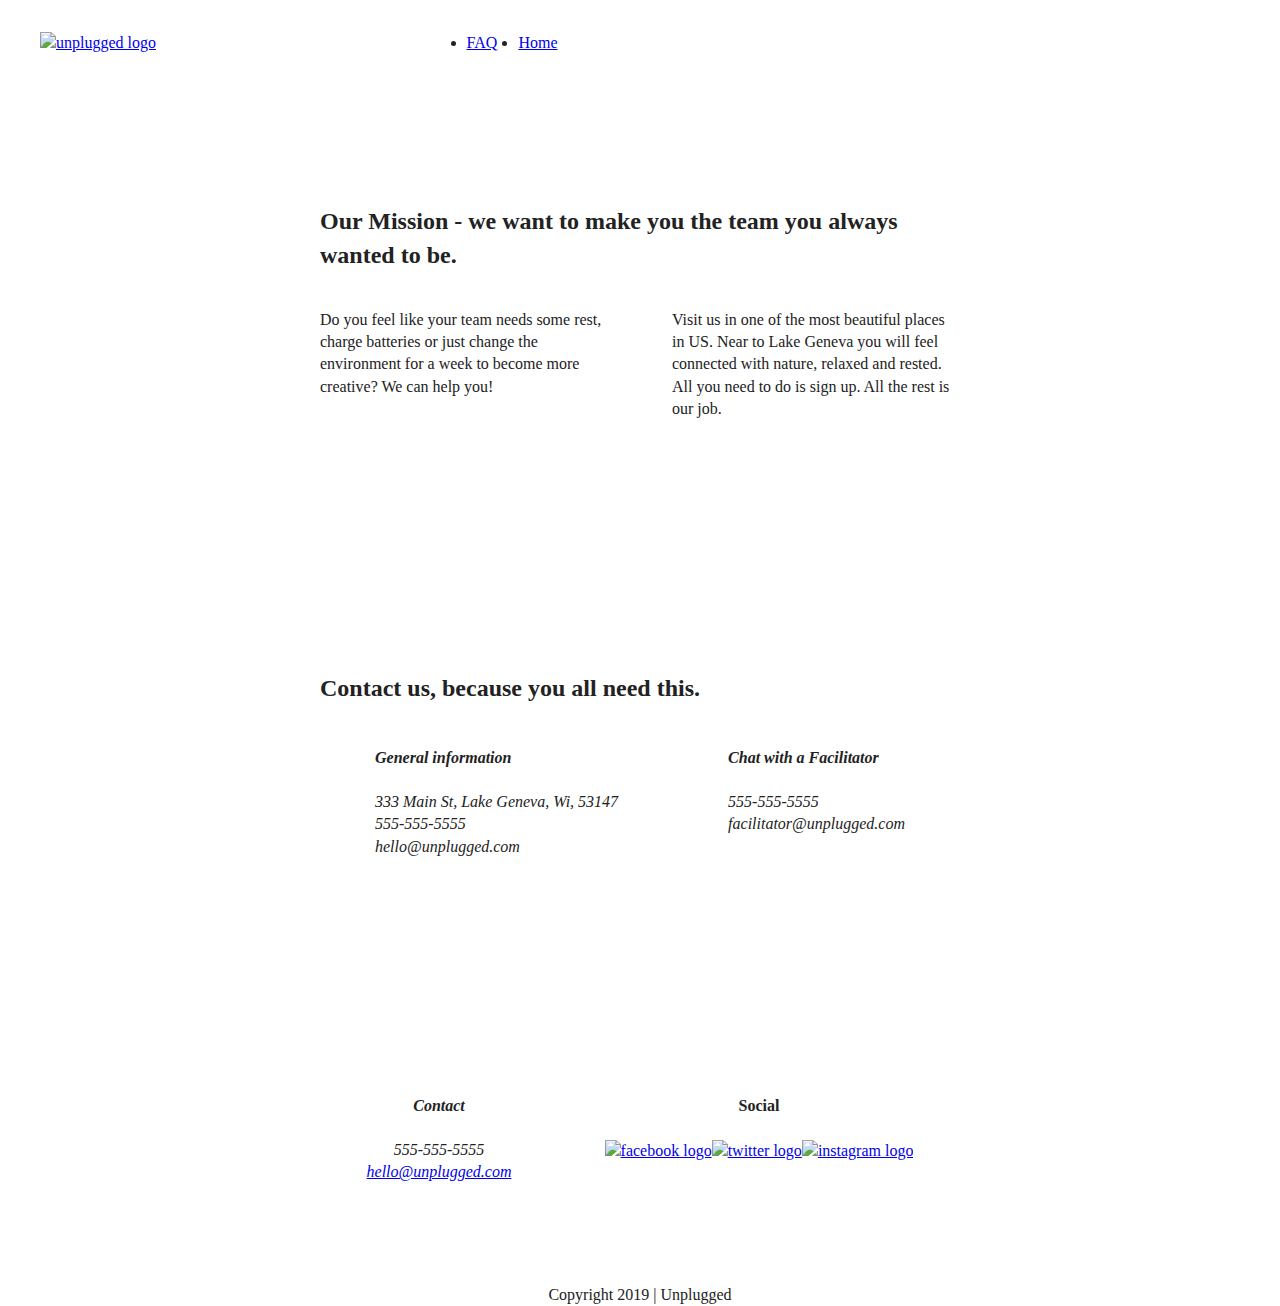
==== about/index.html @ 5dfda2a8 "initial commit" ====
<!doctype html>
<html class="no-js" lang="">

<head>
  <meta charset="utf-8">
  <title>About</title>
  <meta name="description" content="">
  <meta name="viewport" content="width=device-width, initial-scale=1">

  <link rel="manifest" href="../site.webmanifest">
  <link rel="apple-touch-icon" href="../icon.png">
  <!-- Place favicon.ico in the root directory -->

  <link rel="stylesheet" href="../css/normalize.css">
  <link rel="stylesheet" href="../css/main.css">

  <meta name="theme-color" content="#fafafa">
</head>

<body>
  <!--[if IE]>
    <p class="browserupgrade">You are using an <strong>outdated</strong> browser. Please <a href="https://browsehappy.com/">upgrade your browser</a> to improve your experience and security.</p>
  <![endif]-->

<!-- HEADER -->
<header>
  <div class="content-wrapper">
    <figure>
      <a href="#"><img src="" alt="unplugged logo"></a>
    </figure>
    <div class="header-divider"></div>

    <nav>
      <ul>
        <li><a href="../faq/index.html" target="_blank">FAQ</a></li>
        <li><a href="../index.html" target="_blank">Home</a></li>
      </ul>
    </nav>

  </div>
</header>

<!-- MAIN -->

    <main>
      <section class="mission">
        <div class="content-wrapper">
          <h2>Our Mission - we want to make you the team you always wanted to be.</h2>
          <div class="mission-content">
            <p>Do you feel like your team needs some rest, charge batteries or just change the environment for a week to become more creative? We can help you!</p>
            <p>Visit us in one of the most beautiful places in US. Near to Lake Geneva you will feel connected with nature, relaxed and rested. All you need to do is sign up. All the rest is our job.</p>
          </div>
        </div>
      </section>

      <section class="map">
        <figure>
          <!-- here goes google map -->
        </figure>
      </section>

      <section class="contact-section">
        <div class="content-wrapper">
          <h2>Contact us, because you all need this.</h2>
          <address class="contact-content">
            <div>
              <h4>General information</h4>
              <p>333 Main St, Lake Geneva, Wi, 53147<br>
                555-555-5555<br>
                hello@unplugged.com</p>
            </div>
            <div>
              <h4>Chat with a Facilitator</h4>
              <p>555-555-5555<br>
              facilitator@unplugged.com</p>
            </div>
          </address>
        </div>
      </section>

    </main>

<!-- FOOTER -->
<footer>
  <div class="content-wrapper">

    <div class="footer-content">
      <address class="contact">
        <h4>Contact</h4>
        <p>555-555-5555</p>
        <a href="mailto:hello@unplugged.com">hello@unplugged.com</a>
      </address>
      <div class="social">
        <h4>Social</h4>
        <div class="social-icons">
          <p><a href="https://www.facebook.com/" target="_blank"><img src="" alt="facebook logo"></a></p>
          <p><a href="https://twitter.com/" target="_blank"><img src="" alt="twitter logo"></a></p>
          <p><a href="https://www.instagram.com/?hl=cs" target="_blank"><img src="" alt="instagram logo"></a></p>
        </div>
      </div>
    </div>

  </div>

  <div class="copyright">
    <p>Copyright 2019 | Unplugged</p>
  </div>
</footer>

<!-- end -->

  <script src="../js/vendor/modernizr-3.7.1.min.js"></script>
  <script src="https://code.jquery.com/jquery-3.3.1.min.js" integrity="sha256-FgpCb/KJQlLNfOu91ta32o/NMZxltwRo8QtmkMRdAu8=" crossorigin="anonymous"></script>
  <script>window.jQuery || document.write('<script src="../js/vendor/jquery-3.3.1.min.js"><\/script>')</script>
  <script src="../js/plugins.js"></script>
  <script src="../js/main.js"></script>

  <!-- Google Analytics: change UA-XXXXX-Y to be your site's ID. -->
  <script>
    window.ga = function () { ga.q.push(arguments) }; ga.q = []; ga.l = +new Date;
    ga('create', 'UA-XXXXX-Y', 'auto'); ga('set','transport','beacon'); ga('send', 'pageview')
  </script>
  <script src="https://www.google-analytics.com/analytics.js" async defer></script>
</body>

</html>
---- css/main.css ----
/*! HTML5 Boilerplate v7.1.0 | MIT License | https://html5boilerplate.com/ */

/* main.css 1.0.0 | MIT License | https://github.com/h5bp/main.css#readme */
/*
 * What follows is the result of much research on cross-browser styling.
 * Credit left inline and big thanks to Nicolas Gallagher, Jonathan Neal,
 * Kroc Camen, and the H5BP dev community and team.
 */


/* ==========================================================================
   Base styles: opinionated defaults
   ========================================================================== */

   html {
    color: #222;
    font-size: 1em;
    line-height: 1.4;
}

/*
 * Remove text-shadow in selection highlight:
 * https://twitter.com/miketaylr/status/12228805301
 *
 * Vendor-prefixed and regular ::selection selectors cannot be combined:
 * https://stackoverflow.com/a/16982510/7133471
 *
 * Customize the background color to match your design.
 */

::-moz-selection {
    background: #b3d4fc;
    text-shadow: none;
}

::selection {
    background: #b3d4fc;
    text-shadow: none;
}

/*
 * A better looking default horizontal rule
 */

hr {
    display: block;
    height: 1px;
    border: 0;
    border-top: 1px solid #ccc;
    margin: 1em 0;
    padding: 0;
}

/*
 * Remove the gap between audio, canvas, iframes,
 * images, videos and the bottom of their containers:
 * https://github.com/h5bp/html5-boilerplate/issues/440
 */

audio,
canvas,
iframe,
img,
svg,
video {
    vertical-align: middle;
}

/*
 * Remove default fieldset styles.
 */

fieldset {
    border: 0;
    margin: 0;
    padding: 0;
}

/*
 * Allow only vertical resizing of textareas.
 */

textarea {
    resize: vertical;
}

/* ==========================================================================
   Browser Upgrade Prompt
   ========================================================================== */

.browserupgrade {
    margin: 0.2em 0;
    background: #ccc;
    color: #000;
    padding: 0.2em 0;
}




 /* ==========================================================================
   Author's custom styles
   ========================================================================== */

/* ---------- Base Header - Footer Styles ---------- */

header, footer {
  display: flex;
  justify-content: center;
  align-items: center;
  flex-flow: row wrap;
}

.content-wrapper {
  width: 90%;
}

/* Header styles */

header {
  padding: 15px 0;
}

header .content-wrapper {
  display: flex;
  justify-content: center;
  align-items: center;
  flex-flow: row wrap;
  margin: 0;
}

header figure {

}

.header-divider {
  width: 100%;
}

header nav {
  display: flex;
  /*justify-content: space-around;*/
  align-items: center;
  flex-flow: row wrap;
  width: 60%;
}

header nav ul {
  display: flex;
  justify-content: space-around;
  align-items: center;
  width: 50%;
}

/* ---------- Mobile Styles - Homepage ---------- */

.hero-area {
  display: flex;
  justify-content: center;
  align-items: center;
  flex-flow: row wrap;
  padding-top: 50px;
}

aside {
  display: flex;
  justify-content: center;
  align-items: center;
  flex-flow: row wrap;
}

.features {
  display: flex;
  justify-content: center;
  align-items: center;
  flex-flow: row wrap;
  padding-top: 50px;
}

.features article {
  width: 60%;
}

.features .features-items {
  display: flex;
  justify-content: center;
  align-items: center;
  flex-flow: row wrap;
  flex-flow: row wrap;
}

.features p {
  /* margin: 0; */
}

.reviews {
  display: flex;
  justify-content: center;
  align-items: center;
  flex-flow: row wrap;
  padding-top: 50px;
}

.reviews h3 {
  width: 50%;
}

/* Footer styles */

footer {

}

footer .content-wrapper {
  width: : 55%;
  margin: 50px 0;
}

.footer-content {
  display: flex;
  justify-content: center;
  align-items: center;
  flex-flow: row wrap;
}

.contact {
  display: flex;
  justify-content: center;
  align-items: center;
  flex-flow: column wrap;
}

footer .social {
  display: flex;
  justify-content: center;
  align-items: center;
  flex-flow: row wrap;
}

footer .social-icons {
  display: flex;
  justify-content: space-around;
  align-items: center;
}

footer p {
  margin: 0;
}



/* ---------- Mobile Styles - About ---------- */

.mission {
  display: flex;
  justify-content: center;
  align-items: center;
  flex-flow: row wrap;
}

.contact-section {
  display: flex;
  justify-content: center;
  align-items: center;
  flex-flow: row wrap;
}


/* ---------- Mobile Styles - FAQ ---------- */

.faq {
  display: flex;
  justify-content: center;
  align-items: center;
  flex-flow: row wrap;
}

.faq .content-wrapper {
  display: flex;
  justify-content: center;
  align-items: center;
  flex-flow: row wrap;
}


 /* ==========================================================================
   Helper classes
   ========================================================================== */

/*
 * Hide visually and from screen readers
 */

 .hidden {
  display: none !important;
}

/*
* Hide only visually, but have it available for screen readers:
* https://snook.ca/archives/html_and_css/hiding-content-for-accessibility
*
* 1. For long content, line feeds are not interpreted as spaces and small width
*    causes content to wrap 1 word per line:
*    https://medium.com/@jessebeach/beware-smushed-off-screen-accessible-text-5952a4c2cbfe
*/

.visuallyhidden {
  border: 0;
  clip: rect(0 0 0 0);
  height: 1px;
  margin: -1px;
  overflow: hidden;
  padding: 0;
  position: absolute;
  width: 1px;
  white-space: nowrap; /* 1 */
}

/*
* Extends the .visuallyhidden class to allow the element
* to be focusable when navigated to via the keyboard:
* https://www.drupal.org/node/897638
*/

.visuallyhidden.focusable:active,
.visuallyhidden.focusable:focus {
  clip: auto;
  height: auto;
  margin: 0;
  overflow: visible;
  position: static;
  width: auto;
  white-space: inherit;
}

/*
* Hide visually and from screen readers, but maintain layout
*/

.invisible {
  visibility: hidden;
}

/*
* Clearfix: contain floats
*
* For modern browsers
* 1. The space content is one way to avoid an Opera bug when the
*    `contenteditable` attribute is included anywhere else in the document.
*    Otherwise it causes space to appear at the top and bottom of elements
*    that receive the `clearfix` class.
* 2. The use of `table` rather than `block` is only necessary if using
*    `:before` to contain the top-margins of child elements.
*/

.clearfix:before,
.clearfix:after {
  content: " "; /* 1 */
  display: table; /* 2 */
}

.clearfix:after {
  clear: both;
}


/* ==========================================================================
   EXAMPLE Media Queries for Responsive Design.
   These examples override the primary ('mobile first') styles.
   Modify as content requires.
   ========================================================================== */

  @media only screen and (min-width: 768px) {
    /* Tablet styles here */

    .content-wrapper{
      max-width: 640px;
      margin: 100px 0;
    }

    /* Header */

    header {
      justify-content: space-between;
    }

    header .content-wrapper {
      width: 100%;
      justify-content: space-between;
    }

    header nav {
      width: 35%;
    }

    header nav ul {
      justify-content: space-around;
    }

    .header-divider {
      display: none;
    }

/* Hero Area */


/* Aside */

    aside .content-wrapper {
      margin: 50px 0;
      display: flex;
      justify-content: center;
      align-items: center;
      flex-flow: row wrap;
    }

    aside .form-description, aside .form {
      margin: 0;
      width: 50%;
    }


/* Features */

    .features article {
      display: flex;
      justify-content: space-around;
      align-items: center;
      flex-flow: row wrap;
      flex-basis: 230px;
    }

    .features .features-item-description {
      width: 50%;
    }

/* Reviews */

    .reviews article {
      display: flex;
      justify-content: flex-end;
    }

    .reviews article div {
      width: 50%;
    }

/* Footer */

    footer .content-wrapper {
      width: 73%;
      margin: 100px 0;
    }

    .footer-content {
      display: flex;
      justify-content: space-around;
      align-items: flex-start;
    }

    .contact {
      margin-bottom: 0;
    }

    footer .social {
      flex-flow: column wrap;
    }

    footer .copyright {
      width: 100%;
      display: flex;
      justify-content: center;
      align-items: center;
    }



/* About page */

    .mission-content {
      display: flex;
      justify-content: space-between;
      align-items: flex-start;
    }

    .mission-content p {
      width: 45%;
    }

    .contact-section, .content-wrapper h2 {
      width: 100%;
    }

    .contact-content {
      display: flex;
      justify-content: space-around;
      align-items: flex-start;
    }


/* FAQ page */

    .faq .content-wrapper {
      justify-content: space-between;
      align-items: flex-start;
    }

    .faq-content {
      flex-basis: 40%;
    }

    .faq h2 {
      width: 100%;
    }

}





  @media only screen and (min-width: 1200px) {
   /* Desktop styles here */
  }




/* ==========================================================================
   Print styles.
   Inlined to avoid the additional HTTP request:
   https://www.phpied.com/delay-loading-your-print-css/
   ========================================================================== */

   @media print {
    *,
    *:before,
    *:after {
        background: transparent !important;
        color: #000 !important; /* Black prints faster */
        -webkit-box-shadow: none !important;
        box-shadow: none !important;
        text-shadow: none !important;
    }

    a,
    a:visited {
        text-decoration: underline;
    }

    a[href]:after {
        content: " (" attr(href) ")";
    }

    abbr[title]:after {
        content: " (" attr(title) ")";
    }

    /*
     * Don't show links that are fragment identifiers,
     * or use the `javascript:` pseudo protocol
     */

    a[href^="#"]:after,
    a[href^="javascript:"]:after {
        content: "";
    }

    pre {
        white-space: pre-wrap !important;
    }
    pre,
    blockquote {
        border: 1px solid #999;
        page-break-inside: avoid;
    }

    /*
     * Printing Tables:
     * http://css-discuss.incutio.com/wiki/Printing_Tables
     */

    thead {
        display: table-header-group;
    }

    tr,
    img {
        page-break-inside: avoid;
    }

    p,
    h2,
    h3 {
        orphans: 3;
        widows: 3;
    }

    h2,
    h3 {
        page-break-after: avoid;
    }
}
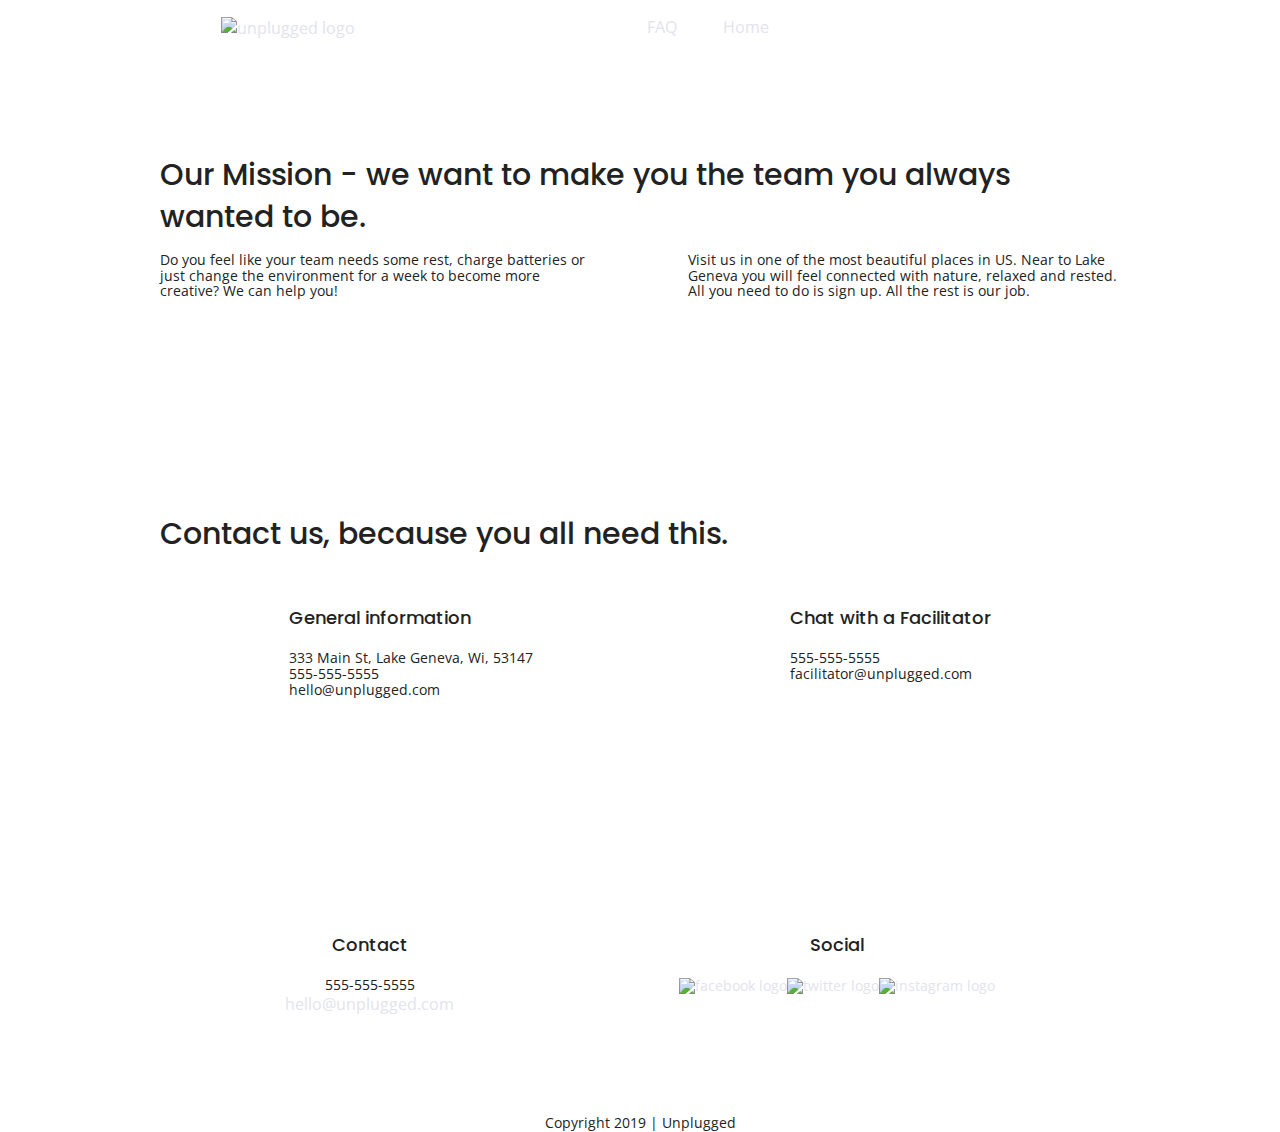
==== commit efcf0435: "text styles" ====
--- a/about/index.html
+++ b/about/index.html
@@ -13,6 +13,9 @@
 
   <link rel="stylesheet" href="../css/normalize.css">
   <link rel="stylesheet" href="../css/main.css">
+
+  <!-- Google Fonts -->
+  <link href="https://fonts.googleapis.com/css?family=Open+Sans:400,700|Poppins:500,700" rel="stylesheet">
 
   <meta name="theme-color" content="#fafafa">
 </head>
--- a/css/main.css
+++ b/css/main.css
@@ -102,17 +102,76 @@
    Author's custom styles
    ========================================================================== */
 
-/* ---------- Base Header - Footer Styles ---------- */
-
-header, footer {
-  display: flex;
-  justify-content: center;
-  align-items: center;
-  flex-flow: row wrap;
+/* ---===--- General Styles ---===--- */
+
+html {
+  font-size: 16px;
+}
+
+body {
+  font-family: 'Open Sans', sans-serif;
+  font-size: 1em;
+}
+
+ul, ol {
+  list-style-type: none;
+  margin: 0;
+  padding: 0;
+}
+
+a {
+  color: #e2e3ed;
+  text-decoration: none;
+}
+
+h2 {
+  font-family: 'Poppins', sans-serif;
+  font-weight: 500;
+  font-size: 1.875em;
+  margin: 0;
+}
+
+h3, h4 {
+  font-family: 'Poppins', sans-serif;
+  font-size: 1.125em;
+  font-weight: 500;
+  margin: 20px 0;
+}
+
+p {
+  font-size: 0.875em;
+  line-height: 1.125em;
+}
+
+img {
+
+}
+
+figure {
+  margin: 0;
+}
+
+address {
+  font-style: normal;
 }
 
 .content-wrapper {
   width: 90%;
+  margin: 50px 0;
+}
+
+
+/* ---------- Base Header - Footer Styles ---------- */
+
+header, footer {
+  display: flex;
+  justify-content: center;
+  align-items: center;
+  flex-flow: row wrap;
+}
+
+.content-wrapper {
+  width: 90%;
 }
 
 /* Header styles */
@@ -130,7 +189,11 @@
 }
 
 header figure {
-
+  width: 60%;
+  display: flex;
+  justify-content: center;
+  align-items: center;
+  flex-flow: row wrap;
 }
 
 .header-divider {
@@ -516,11 +579,65 @@
 }
 
 
-
-
-
   @media only screen and (min-width: 1200px) {
    /* Desktop styles here */
+
+   .content-wrapper{
+     max-width: 960px;
+   }
+
+/* Hero area */
+
+    .hero-area h1 {
+      width: 720px;
+    }
+
+/* Aside */
+
+    aside .content-wrapper {
+      justify-content: space-around;
+    }
+
+    aside .content-wrapper .form-description, aside .content-wrapper .form {
+      width: 320px;
+    }
+
+/* Features */
+
+    .features h2 {
+      width: 880px;
+    }
+
+    .features article {
+      flex-basis: 180px;
+    }
+
+/* Reviews */
+
+    .reviews article div {
+      width: 415px;
+    }
+
+/* ==== About page ==== */
+
+    .mission h2, .contact-section .content-wrapper h2 {
+      width: 960px;
+    }
+
+    .contact-section .content-wrapper h2 {
+      margin-bottom: 30px;
+    }
+
+/* ==== FAQ page ==== */
+
+    .faq h2 {
+      width: 100%;
+    }
+
+    .faq-content {
+      flex-basis: 430px;
+    }
+
   }
 
 
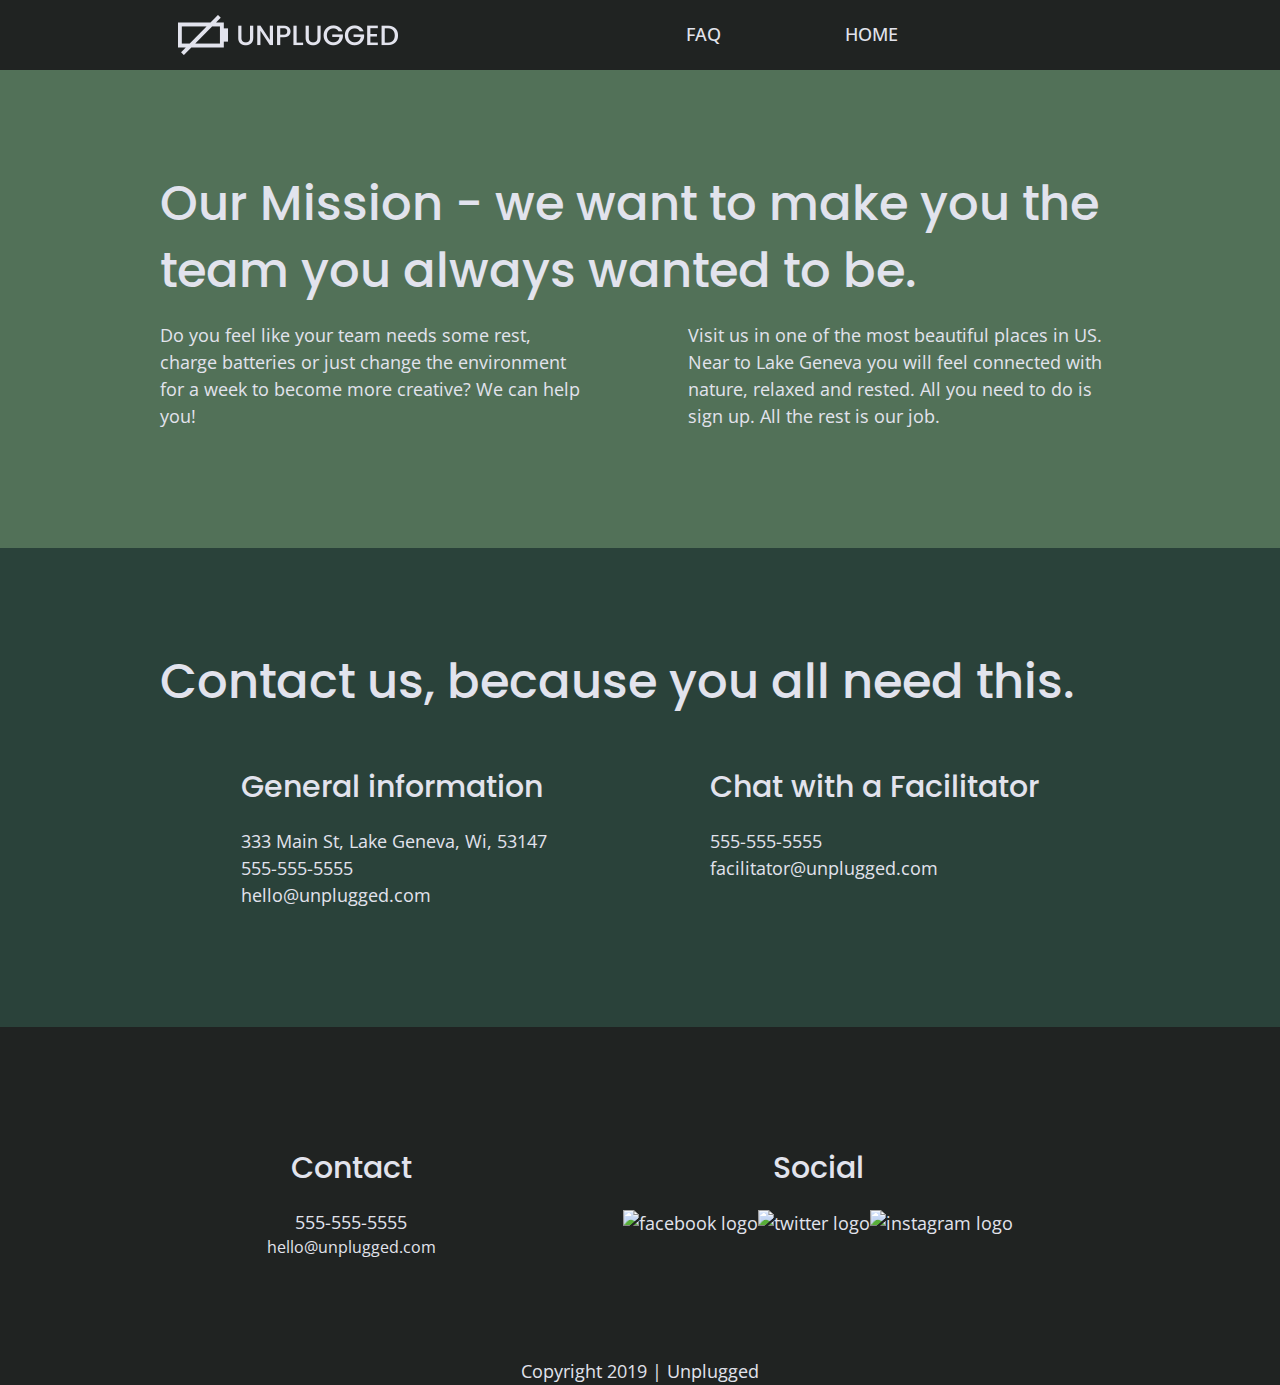
==== commit 8d98724f: "fonts and images" ====
--- a/about/index.html
+++ b/about/index.html
@@ -29,7 +29,7 @@
 <header>
   <div class="content-wrapper">
     <figure>
-      <a href="#"><img src="" alt="unplugged logo"></a>
+      <a href="#"><img src="../img/unplugged-logo.png" alt="unplugged logo"></a>
     </figure>
     <div class="header-divider"></div>
 
--- a/css/main.css
+++ b/css/main.css
@@ -111,6 +111,8 @@
 body {
   font-family: 'Open Sans', sans-serif;
   font-size: 1em;
+  color: #e2e3ed;
+  text-align: left;
 }
 
 ul, ol {
@@ -122,6 +124,12 @@
 a {
   color: #e2e3ed;
   text-decoration: none;
+}
+
+h1 {
+  font-family: 'Poppins', sans-serif;
+  font-weight: 500;
+  font-size: 2.25em;
 }
 
 h2 {
@@ -144,7 +152,7 @@
 }
 
 img {
-
+  width: 100%;
 }
 
 figure {
@@ -168,6 +176,7 @@
   justify-content: center;
   align-items: center;
   flex-flow: row wrap;
+  background-color: #202322;
 }
 
 .content-wrapper {
@@ -198,11 +207,16 @@
 
 .header-divider {
   width: 100%;
+  background: #3a3a3a;
+  height: 1px;
 }
 
 header nav {
   display: flex;
-  /*justify-content: space-around;*/
+  font-weight: 500;
+  font-size: 1.125em;
+  text-transform: uppercase;
+  justify-content: space-around;
   align-items: center;
   flex-flow: row wrap;
   width: 60%;
@@ -211,8 +225,8 @@
 header nav ul {
   display: flex;
   justify-content: space-around;
-  align-items: center;
-  width: 50%;
+  width: 100%;
+
 }
 
 /* ---------- Mobile Styles - Homepage ---------- */
@@ -220,24 +234,55 @@
 .hero-area {
   display: flex;
   justify-content: center;
-  align-items: center;
-  flex-flow: row wrap;
-  padding-top: 50px;
-}
+  flex-flow: row wrap;
+  background: url('../img/retreat.jpg') center no-repeat #333;
+  background-size: cover;
+  min-height: 500px;
+}
+
+/* ---------------- FORM STYLES ---------------- */
+
+aside .form {
+  margin-top: 30px;
+}
+
+input[type=text] {
+  box-sizing: border-box;
+  width: 100%;
+  color: #2a423a;
+  font-style: italic;
+}
+
+input[type=button] {
+  width: 100%;
+  padding: 20px 0;
+  margin-top: 20px;
+  background-color: #2a423a;
+  font-family: 'Poppins', Helvetica, Arial, sans-serif;
+  font-weight: 500;
+  font-size: 1.125em;
+  color: #e2e3ed;
+  border: none;
+  text-align: center;
+  text-transform: uppercase;
+}
+
+/*  ///////////////// end of button styles /////// */
 
 aside {
   display: flex;
   justify-content: center;
   align-items: center;
   flex-flow: row wrap;
+  background-color: #527158;
 }
 
 .features {
   display: flex;
   justify-content: center;
-  align-items: center;
-  flex-flow: row wrap;
-  padding-top: 50px;
+  flex-flow: row wrap;
+  background: url('../img/camp.jpg') center no-repeat #333;
+  background-size: cover;
 }
 
 .features article {
@@ -261,11 +306,23 @@
   justify-content: center;
   align-items: center;
   flex-flow: row wrap;
-  padding-top: 50px;
+  background-color: #2a423a;
+}
+
+.reviews h2 {
+  font-size: 1.875em;
+  line-height: 1.875em;
 }
 
 .reviews h3 {
-  width: 50%;
+  width: 57%;
+}
+
+.reviews figure {
+  display: flex;
+  justify-content: center;
+  align-items: center;
+  flex-flow: row wrap;
 }
 
 /* Footer styles */
@@ -319,6 +376,7 @@
   justify-content: center;
   align-items: center;
   flex-flow: row wrap;
+  background-color: #527158;
 }
 
 .contact-section {
@@ -326,6 +384,7 @@
   justify-content: center;
   align-items: center;
   flex-flow: row wrap;
+  background-color: #2a423a;
 }
 
 
@@ -336,6 +395,7 @@
   justify-content: center;
   align-items: center;
   flex-flow: row wrap;
+  background-color: #527158;
 }
 
 .faq .content-wrapper {
@@ -441,6 +501,18 @@
       margin: 100px 0;
     }
 
+    h1 {
+      font-size: 3em;
+    }
+
+    h2 {
+      font-size: 2.25em;
+    }
+
+    h3, h4 {
+      font-size: 1.5em;
+    }
+
     /* Header */
 
     header {
@@ -454,6 +526,7 @@
 
     header nav {
       width: 35%;
+      font-size: 1em;
     }
 
     header nav ul {
@@ -465,6 +538,7 @@
     }
 
 /* Hero Area */
+
 
 
 /* Aside */
@@ -501,12 +575,18 @@
 
     .reviews article {
       display: flex;
-      justify-content: flex-end;
+      justify-content: space-between;
+      align-items: center;
     }
 
     .reviews article div {
-      width: 50%;
-    }
+      width: 49%;
+    }
+
+    .reviews figure {
+      width: 48%;
+    }
+
 
 /* Footer */
 
@@ -576,6 +656,11 @@
       width: 100%;
     }
 
+    .faq h4, .faq p {
+      font-size: 0.875em;
+      line-height: 1.125em;
+    }
+
 }
 
 
@@ -586,6 +671,29 @@
      max-width: 960px;
    }
 
+   h1 {
+     font-size: 3.75em;
+   }
+
+   h2 {
+     font-size: 2.25em;
+   }
+
+   h3, h4 {
+     font-size: 1.875em;
+   }
+
+   p {
+     font-size: 1.125em;
+     line-height: 1.5em;
+   }
+
+/* Header */
+
+   header nav {
+     font-size: 1.125em;
+   }
+
 /* Hero area */
 
     .hero-area h1 {
@@ -618,24 +726,43 @@
       width: 415px;
     }
 
+
+    .reviews article {
+      display: flex;
+      justify-content: space-between;
+      align-items: center;
+    }
+
+    .reviews figure {
+      width: 48%;
+    }
+
 /* ==== About page ==== */
 
     .mission h2, .contact-section .content-wrapper h2 {
       width: 960px;
+      font-size: 3em;
     }
 
     .contact-section .content-wrapper h2 {
       margin-bottom: 30px;
+      font-size: 3em;
     }
 
 /* ==== FAQ page ==== */
 
     .faq h2 {
       width: 100%;
+      font-size: 3em;
     }
 
     .faq-content {
       flex-basis: 430px;
+    }
+
+    .faq h4, .faq p {
+      font-size: 1.125em;
+      line-height: 1.125em;
     }
 
   }
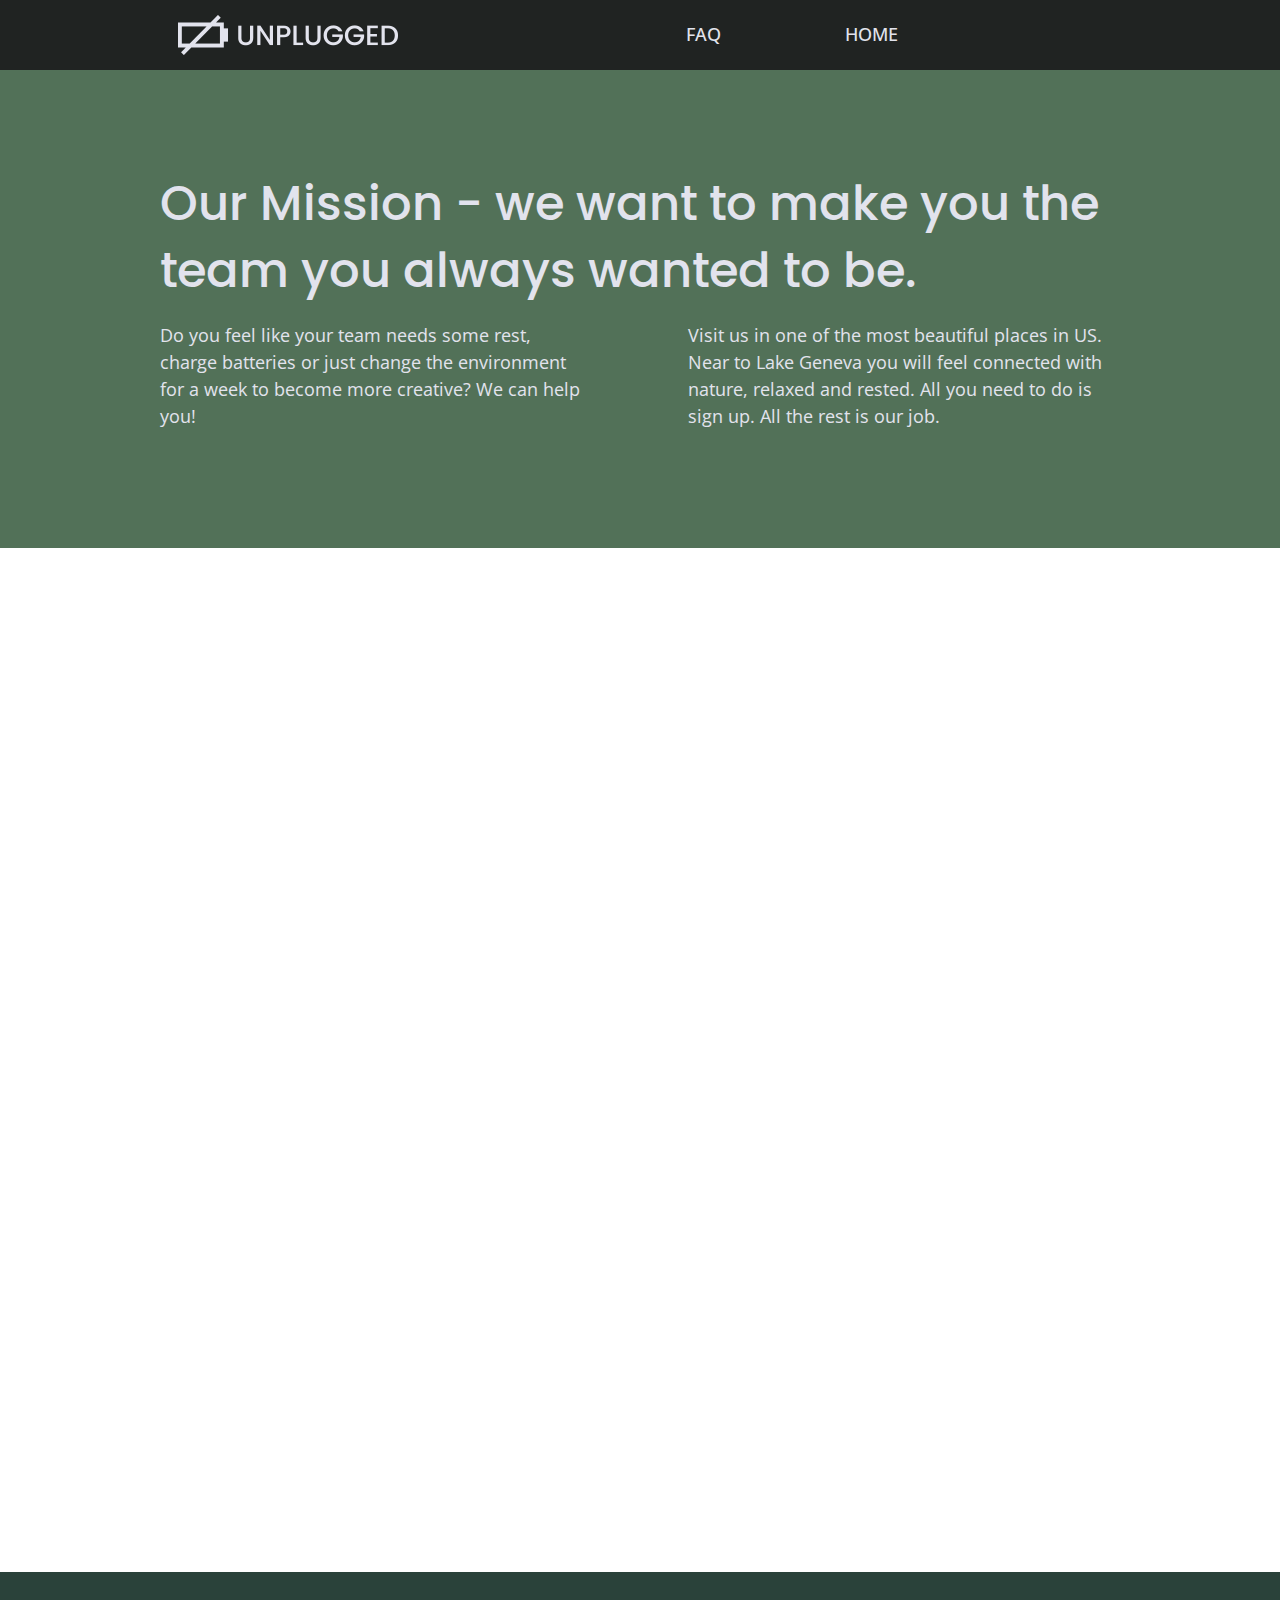
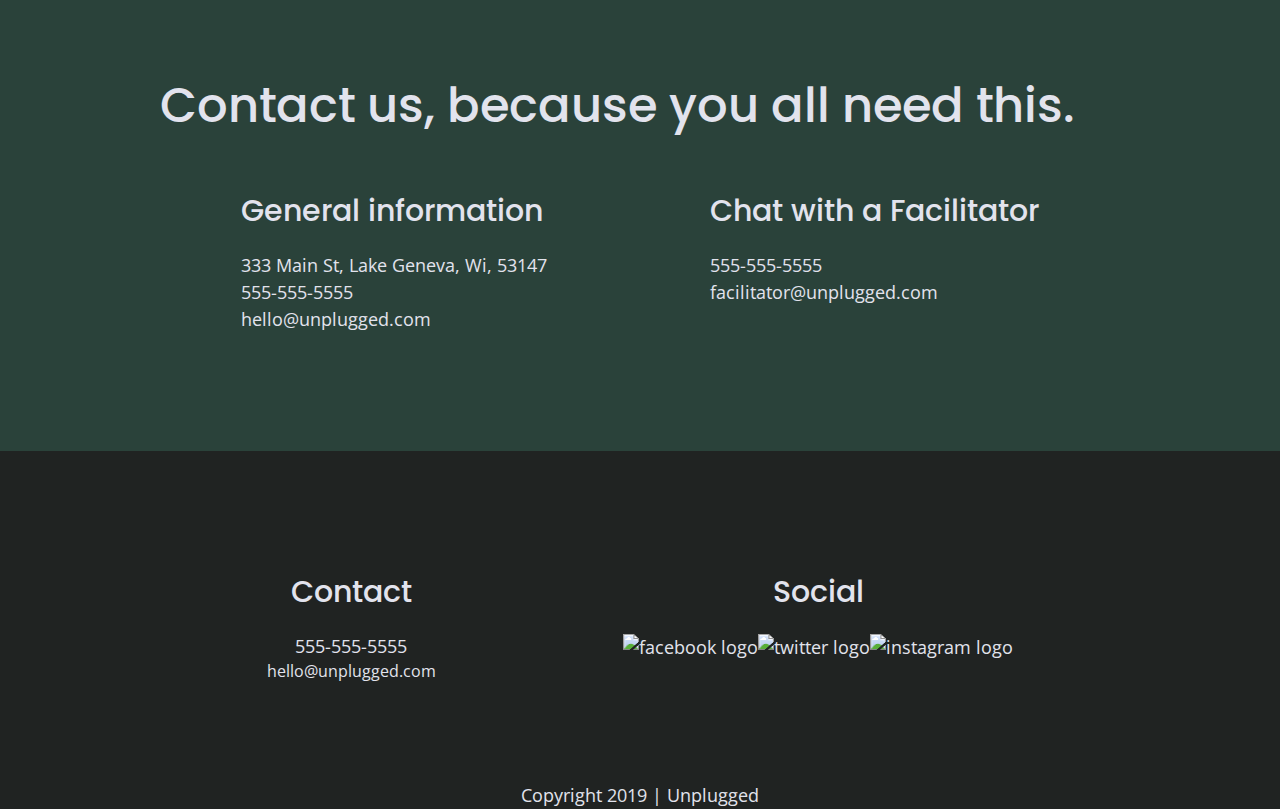
==== commit d1f93461: "adding google map to about page" ====
--- a/about/index.html
+++ b/about/index.html
@@ -59,6 +59,7 @@
       <section class="map">
         <figure>
           <!-- here goes google map -->
+          <iframe src="https://www.google.com/maps/embed?pb=!1m14!1m12!1m3!1d67428.66168203838!2d-88.47782034204958!3d42.5928416399794!2m3!1f0!2f0!3f0!3m2!1i1024!2i768!4f13.1!5e0!3m2!1spl!2scz!4v1555856776763!5m2!1spl!2scz" width="600" height="450" frameborder="0" style="border:0" allowfullscreen></iframe>
         </figure>
       </section>
 
--- a/css/main.css
+++ b/css/main.css
@@ -387,6 +387,22 @@
   background-color: #2a423a;
 }
 
+.map figure {
+  width: 100%;
+  height: 0;
+  padding-bottom: 80%;
+  overflow: hidden;
+  position: relative;
+}
+
+.map iframe {
+  position: absolute;
+  top: 0;
+  left: 0;
+  width: 100%;
+  height: 100%;
+}
+
 
 /* ---------- Mobile Styles - FAQ ---------- */
 
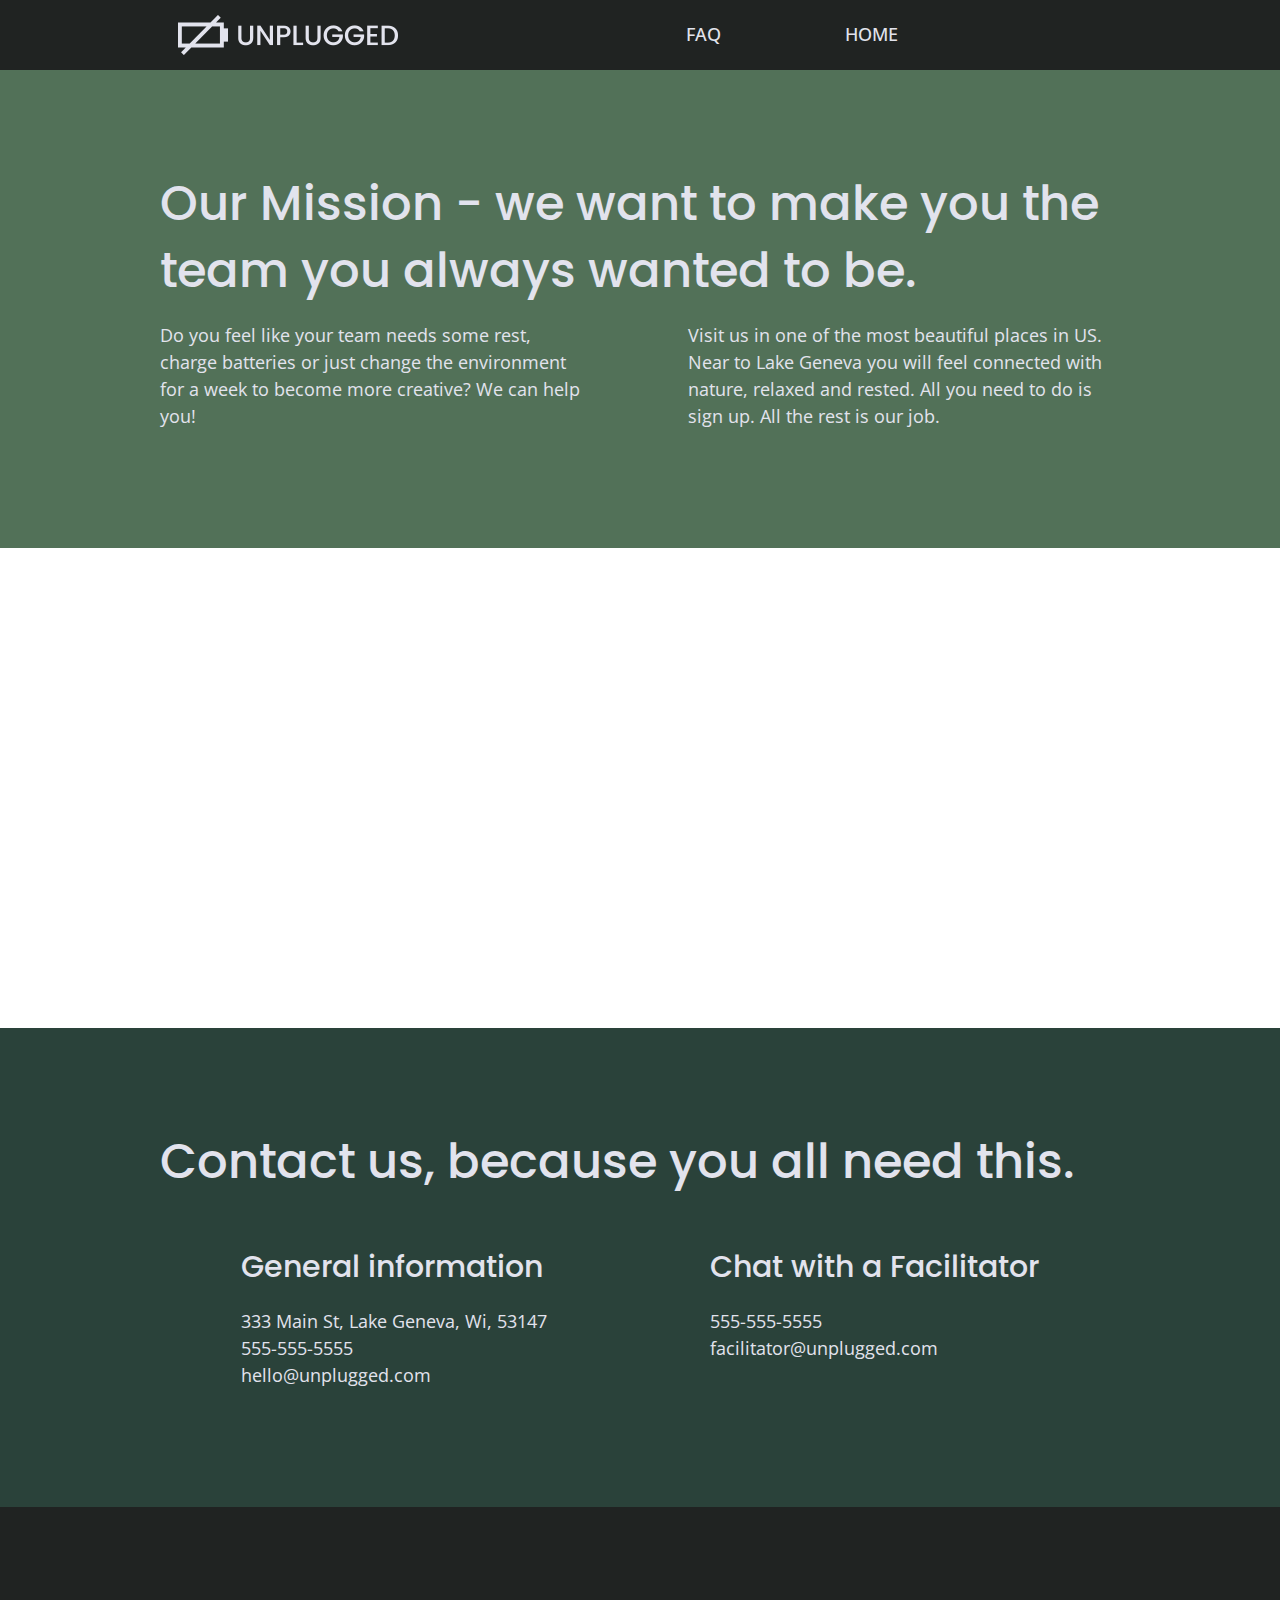
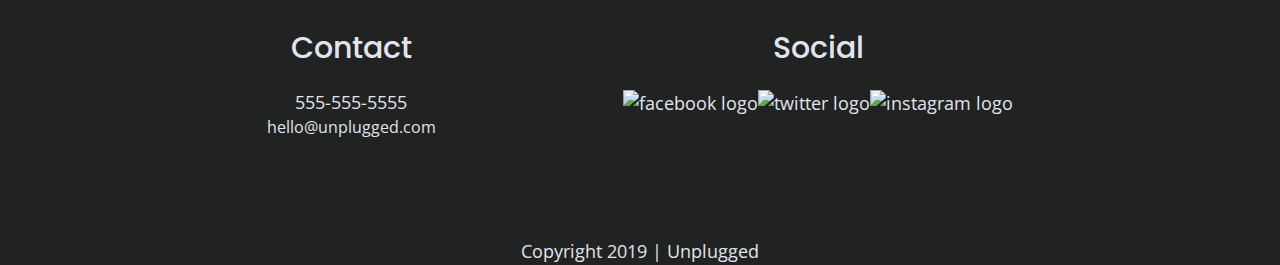
==== commit 6b296b94: "adding fonts awesome to features" ====
--- a/about/index.html
+++ b/about/index.html
@@ -13,6 +13,8 @@
 
   <link rel="stylesheet" href="../css/normalize.css">
   <link rel="stylesheet" href="../css/main.css">
+
+  <link rel="stylesheet" href="https://use.fontawesome.com/releases/v5.8.1/css/all.css" integrity="sha384-50oBUHEmvpQ+1lW4y57PTFmhCaXp0ML5d60M1M7uH2+nqUivzIebhndOJK28anvf" crossorigin="anonymous">
 
   <!-- Google Fonts -->
   <link href="https://fonts.googleapis.com/css?family=Open+Sans:400,700|Poppins:500,700" rel="stylesheet">
--- a/css/main.css
+++ b/css/main.css
@@ -286,7 +286,8 @@
 }
 
 .features article {
-  width: 60%;
+  width: 55%;
+  margin: 30px 0;
 }
 
 .features .features-items {
@@ -294,11 +295,17 @@
   justify-content: center;
   align-items: center;
   flex-flow: row wrap;
-  flex-flow: row wrap;
-}
-
-.features p {
-  /* margin: 0; */
+}
+
+.features .features-items p {
+  text-align: center;
+  margin: 0;
+}
+
+.features i {
+  font-size: 3.75em;
+  margin-top: 15%;
+  margin-bottom: 15%;
 }
 
 .reviews {
@@ -390,7 +397,7 @@
 .map figure {
   width: 100%;
   height: 0;
-  padding-bottom: 80%;
+  padding-bottom: 125%;
   overflow: hidden;
   position: relative;
 }
@@ -577,14 +584,20 @@
 
     .features article {
       display: flex;
-      justify-content: space-around;
+      justify-content: center;
       align-items: center;
-      flex-flow: row wrap;
-      flex-basis: 230px;
+      flex-wrap: column wrap;
+      flex-basis: 50%;
     }
 
     .features .features-item-description {
       width: 50%;
+    }
+
+    .features i {
+      font-size: 4.5em;
+      margin-top: 15%;
+      margin-bottom: 15%;
     }
 
 /* Reviews */
@@ -656,6 +669,9 @@
       align-items: flex-start;
     }
 
+    .map figure {
+      padding-bottom: 46%;
+    }
 
 /* FAQ page */
 
@@ -729,11 +745,11 @@
 /* Features */
 
     .features h2 {
-      width: 880px;
+      width: 70%;
     }
 
     .features article {
-      flex-basis: 180px;
+      flex-basis: 33%;
     }
 
 /* Reviews */
@@ -763,6 +779,10 @@
     .contact-section .content-wrapper h2 {
       margin-bottom: 30px;
       font-size: 3em;
+    }
+
+    .map figure {
+      padding-bottom: 37.5%;
     }
 
 /* ==== FAQ page ==== */
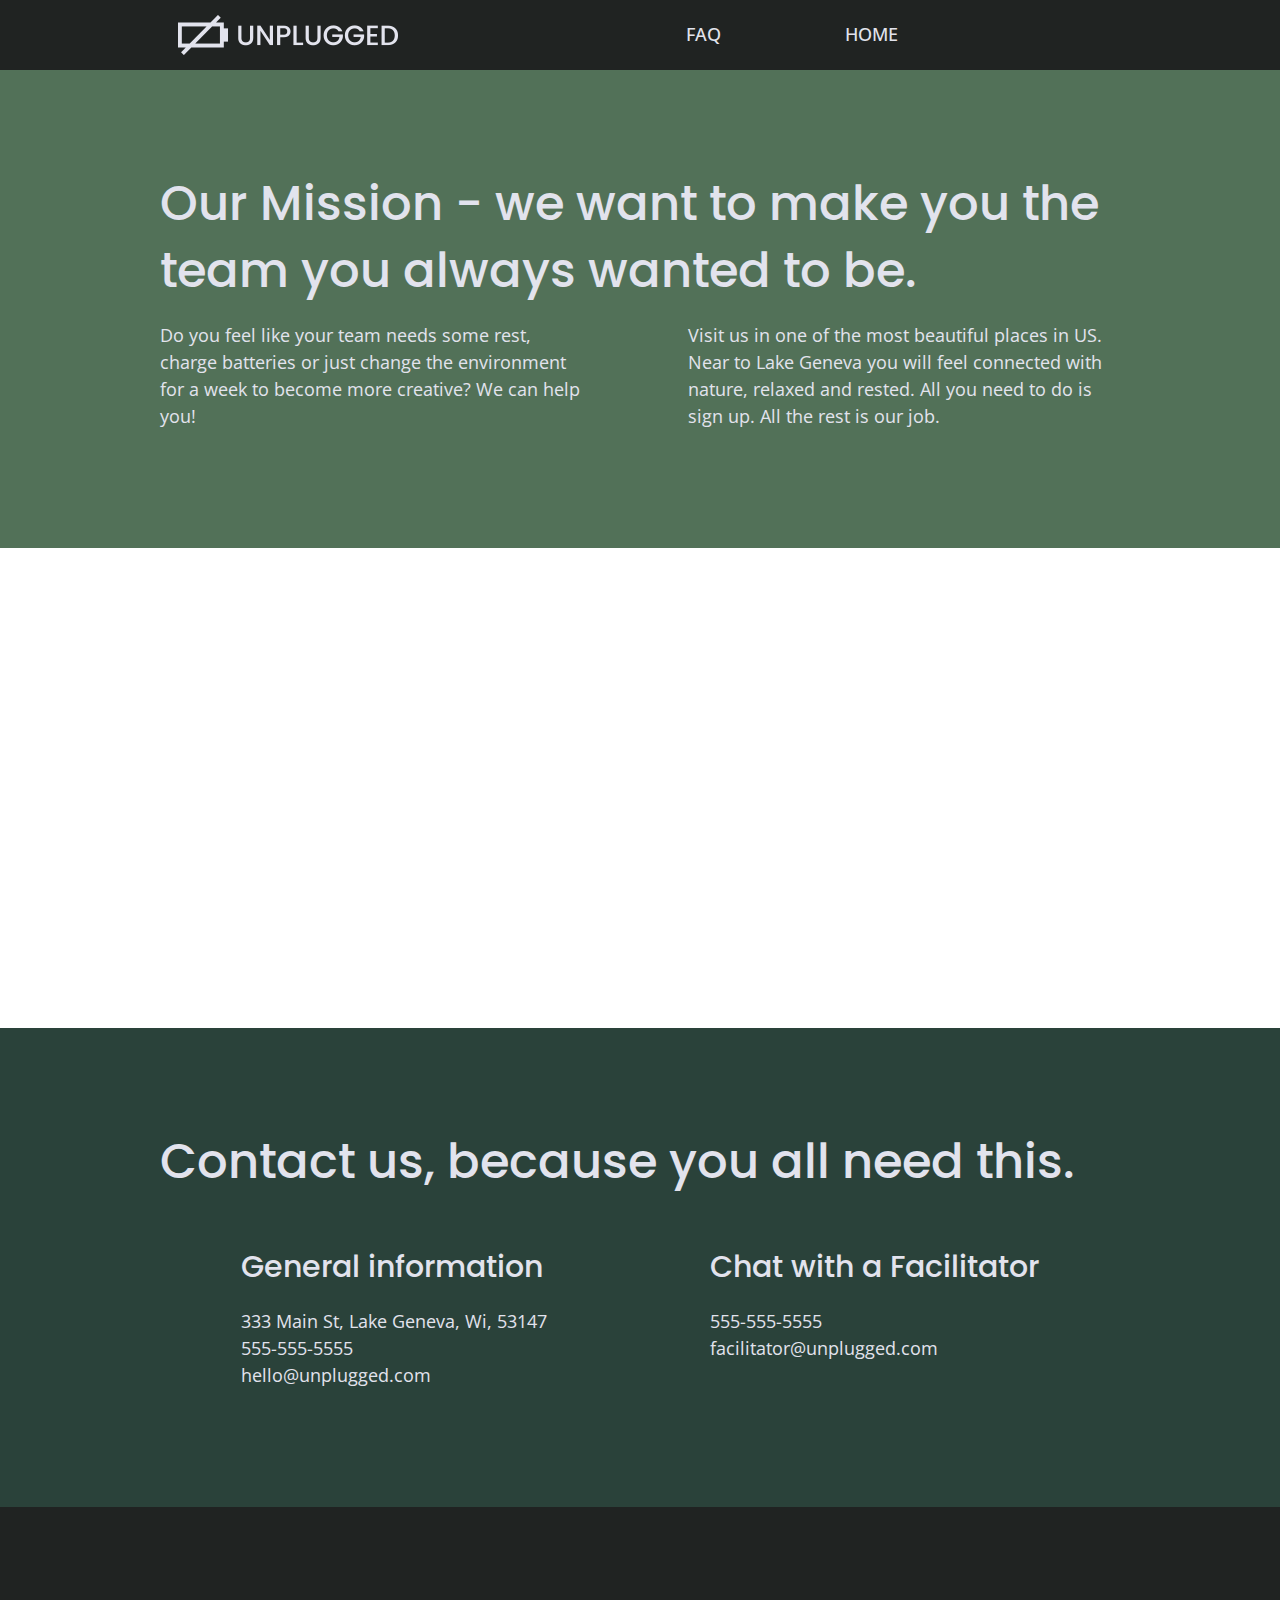
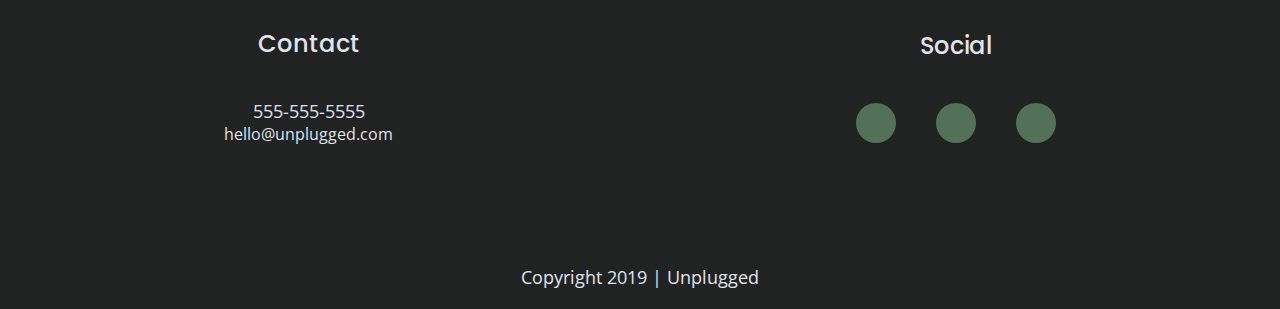
==== commit 98dd88da: "adding social media icons" ====
--- a/about/index.html
+++ b/about/index.html
@@ -99,9 +99,9 @@
       <div class="social">
         <h4>Social</h4>
         <div class="social-icons">
-          <p><a href="https://www.facebook.com/" target="_blank"><img src="" alt="facebook logo"></a></p>
-          <p><a href="https://twitter.com/" target="_blank"><img src="" alt="twitter logo"></a></p>
-          <p><a href="https://www.instagram.com/?hl=cs" target="_blank"><img src="" alt="instagram logo"></a></p>
+          <p><a href="https://www.facebook.com/" target="_blank"><i class="fab fa-facebook-f"></i></a></p>
+          <p><a href="https://twitter.com/" target="_blank"><i class="fab fa-twitter"></i></a></p>
+          <p><a href="https://www.instagram.com/?hl=cs" target="_blank"><i class="fab fa-instagram"></i></a></p>
         </div>
       </div>
     </div>
--- a/css/main.css
+++ b/css/main.css
@@ -335,7 +335,12 @@
 /* Footer styles */
 
 footer {
-
+  text-align: center;
+  flex-direction: column;
+}
+
+footer p {
+  margin: 0;
 }
 
 footer .content-wrapper {
@@ -343,26 +348,27 @@
   margin: 50px 0;
 }
 
-.footer-content {
-  display: flex;
-  justify-content: center;
-  align-items: center;
-  flex-flow: row wrap;
-}
+/*.footer-content {
+  display: flex;
+  justify-content: center;
+  align-items: center;
+  flex-flow: row wrap;
+}*/
 
 .contact {
-  display: flex;
-  justify-content: center;
-  align-items: center;
-  flex-flow: column wrap;
-}
-
-footer .social {
-  display: flex;
-  justify-content: center;
-  align-items: center;
-  flex-flow: row wrap;
-}
+  margin-bottom: 50px;
+  /*display: flex;
+  justify-content: center;
+  align-items: center;
+  flex-flow: column wrap;*/
+}
+
+/*footer .social {
+  display: flex;
+  justify-content: center;
+  align-items: center;
+  flex-flow: row wrap;
+}*/
 
 footer .social-icons {
   display: flex;
@@ -370,10 +376,23 @@
   align-items: center;
 }
 
-footer p {
-  margin: 0;
-}
-
+footer .social-icons p {
+  background-color: #527158;
+  border-radius: 50%;
+  width: 40px;
+  height: 40px;
+  display: flex;
+  justify-content: center;
+  align-items: center;
+}
+
+footer .social-icons i {
+  font-size: 1.125em;
+}
+
+footer .copyright {
+  margin: 20px 0;
+}
 
 
 /* ---------- Mobile Styles - About ---------- */
@@ -620,29 +639,37 @@
 /* Footer */
 
     footer .content-wrapper {
-      width: 73%;
+      width: 65%;
       margin: 100px 0;
     }
 
     .footer-content {
       display: flex;
-      justify-content: space-around;
-      align-items: flex-start;
+      justify-content: space-between;
+      align-items: center;
+      flex-direction: row;
     }
 
     .contact {
       margin-bottom: 0;
     }
 
-    footer .social {
-      flex-flow: column wrap;
+    footer h4 {
+      font-size: 1.5em;
+      margin-bottom: 40px;
+    }
+
+    footer p {
+        line-height: 1.285;
+    }
+
+    footer .social-icons {
+      width: 12.5em;
+      justify-content: space-between;
     }
 
     footer .copyright {
       width: 100%;
-      display: flex;
-      justify-content: center;
-      align-items: center;
     }
 
 
